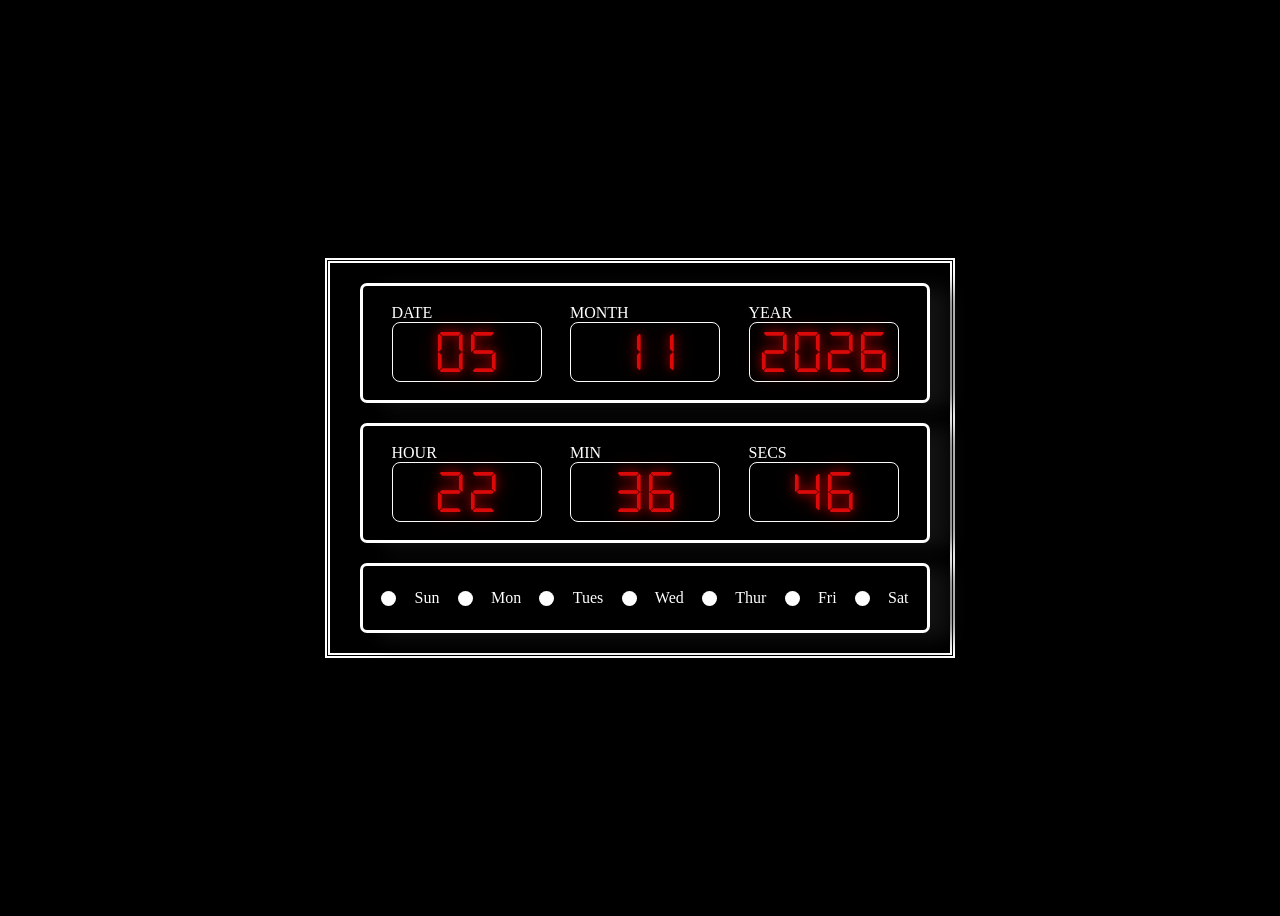
==== index.html @ 191af56c "renamed main file to index.html" ====
<!DOCTYPE html>
<html lang="en">
<head>
    <meta charset="UTF-8">
    <meta name="viewport" content="width=device-width, initial-scale=1.0">
    <title>DIGITAL CLOCK</title>
    <link rel="stylesheet" href="digital_clock.css" >
</head>
<body>

    <div class="main" >

     <div class="datebox">
        <div class="box">
        <div class="label">DATE</div>
        <div class="date" id="datee"></div>
        </div>

        <div class="box">
        <div class="label">MONTH</div>
        <div class="date" id="month"></div>
        </div>

        <div class="box">
        <div class="label">YEAR</div>
        <div class="date" id="year"></div>
        </div>
    </div>
        
    <div class="clock">
        <div class="box">
        <div class="label">HOUR</div>
        <div class="time" id="hour"></div>
        </div>

        <div class="box">
        <div class="label">MIN</div>
        <div class="time" id="min"></div>
        </div>
        
        <div class="box">
        <div class="label">SECS</div>
        <div class="time" id="secs"></div>
        </div>
    </div>

    <div class="day">
        <div class="dot" id="dot0"></div>
        <p>Sun</p>
        <div class="dot" id="dot1"></div>
        <p>Mon</p>
        <div class="dot" id="dot2"></div>
        <p>Tues</p>
        <div class="dot" id="dot3"></div>
        <p>Wed</p>
        <div class="dot" id="dot4"></div>
        <p>Thur</p>
        <div class="dot" id="dot5"></div>
        <p>Fri</p>
        <div class="dot" id="dot6"></div>
        <p>Sat</p>
    </div>

    </div>
    <script src="digital_clock,js"></script>
</body>
</html>
---- digital_clock.css ----
* {
    box-sizing: border-box;
}

body {
    background-color: rgb(0, 0, 0);
    display: flex;
    justify-content: center;
    align-items: center;
    height: 100vh;
}

.main {
    height: auto;
    width: 630px;
    border: 5px double white;

}

.label {
    color: white;
}

.clock,
.datebox {
    height: 120px;
    width: 570px;
    background-color: rgb(0, 0, 0);
    border: 3px solid rgb(255, 255, 255);
    border-radius: 7px;
    display: flex;
    align-items: center;
    justify-content: space-evenly;
    box-shadow: 20px 5px 20px rgb(19, 18, 18);
    margin-left: 30px;
    margin-right: 30px;
    margin-top: 20px;
    margin-bottom: 20px;
}

@font-face {
    font-family: dseg;
    src: url(DSEG7Classic-Regular.ttf)
}

.time,
.date {

    border: 1px solid rgb(252, 252, 252);
    height: 60px;
    width: 150px;
    border-radius: 8px;
    font-size: 40px;
    color: rgb(219, 10, 10);
    text-shadow: 0 0 10px rgba(255, 0, 0, 0.7), 0 0 20px rgba(255, 0, 0, 0.5);
    display: flex;
    align-items: center;
    justify-content: center;
    font-family: dseg;

}

.day {
    border: 3px solid white;
    height: 70px;
    width: 570px;
    margin-left: 30px;
    margin-right: 30px;
    margin-top: 20px;
    margin-bottom: 20px;
    border-radius: 7px;
    box-shadow: 20px 5px 20px rgb(19, 18, 18);
}

.day p{
    color: white;
}

.day{
    display: flex;
    justify-content: space-evenly;
    align-items: center;
}

.dot{
    border-radius: 50%;
    height: 15px;
    width: 15px;
    background-color: white;
}
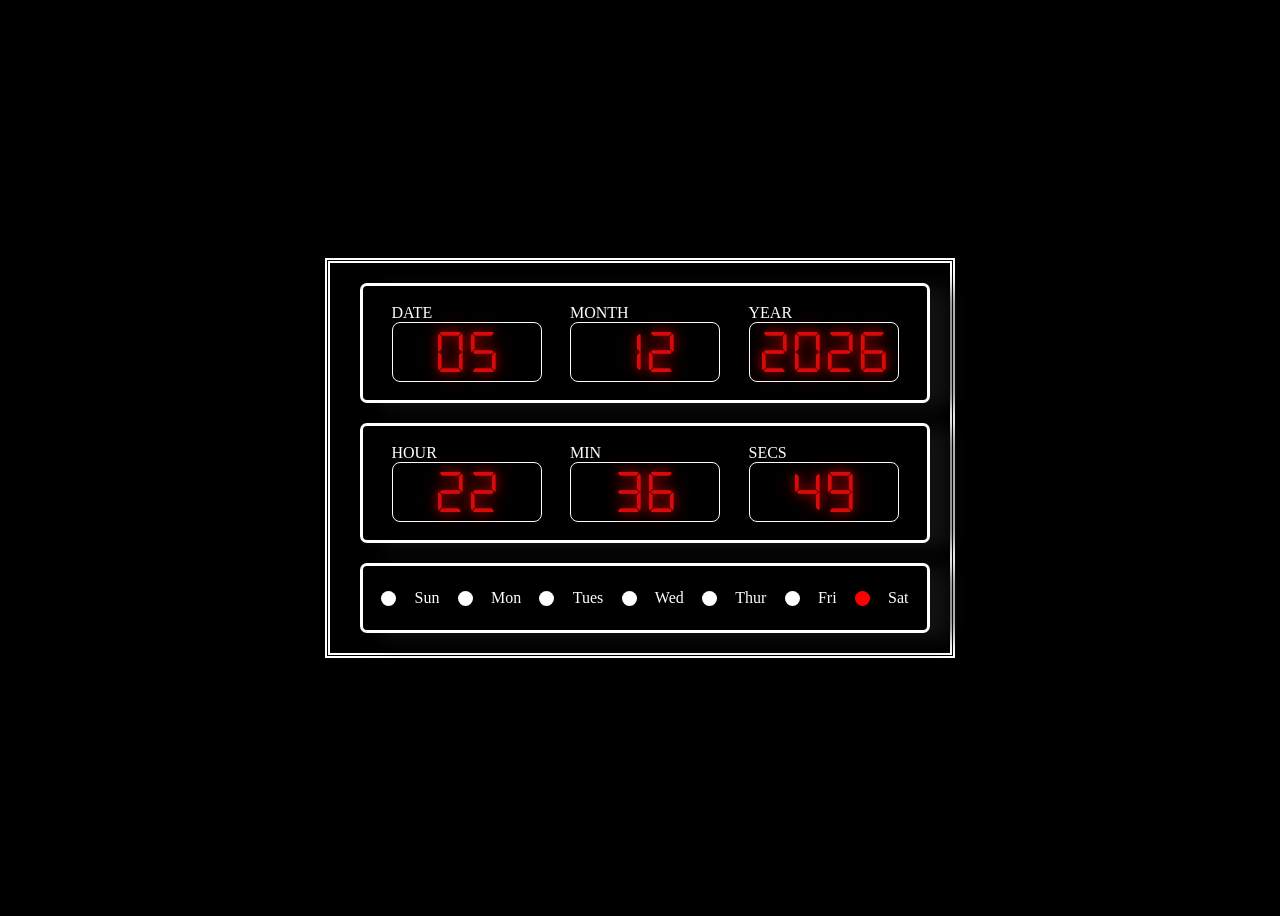
==== commit 69d3dc93: "fixed the js file issue" ====
--- a/index.html
+++ b/index.html
@@ -62,6 +62,6 @@
     </div>
 
     </div>
-    <script src="digital_clock,js"></script>
+    <script src="digital_clock.js"></script>
 </body>
 </html>
